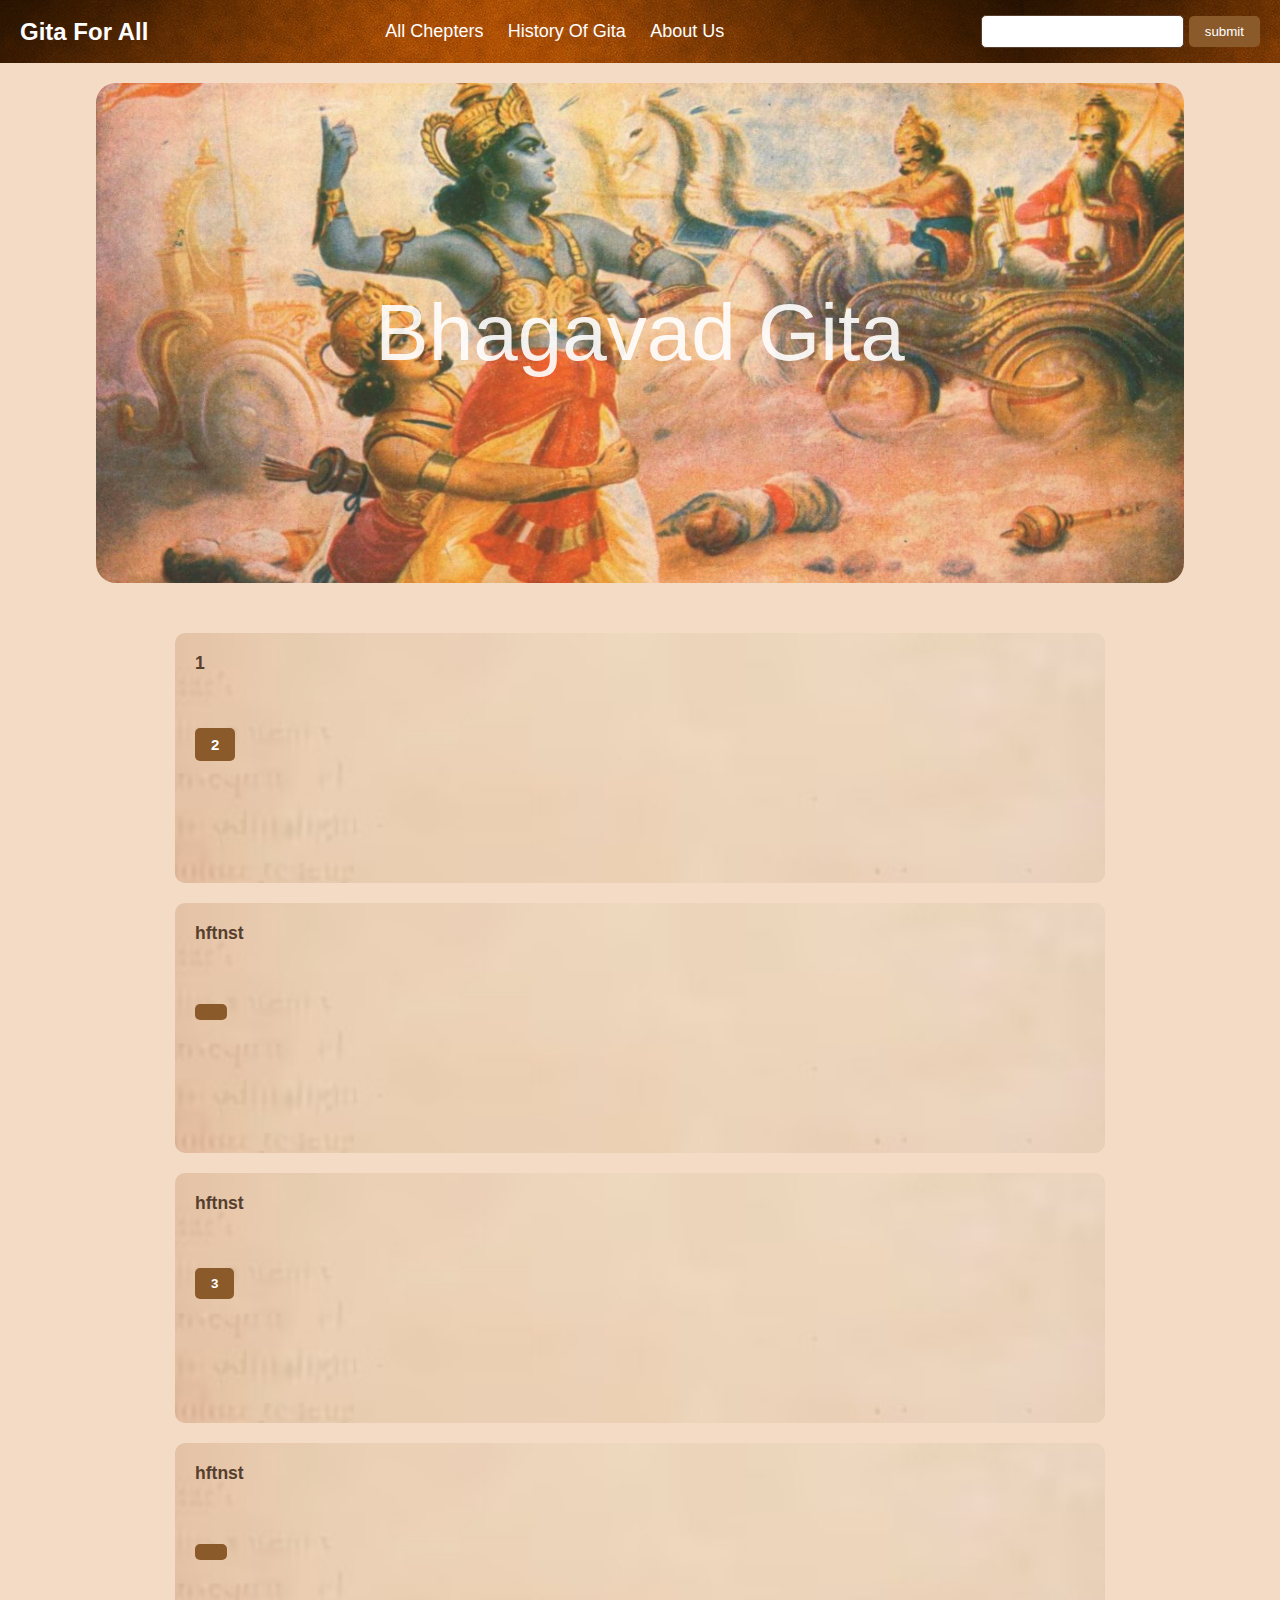
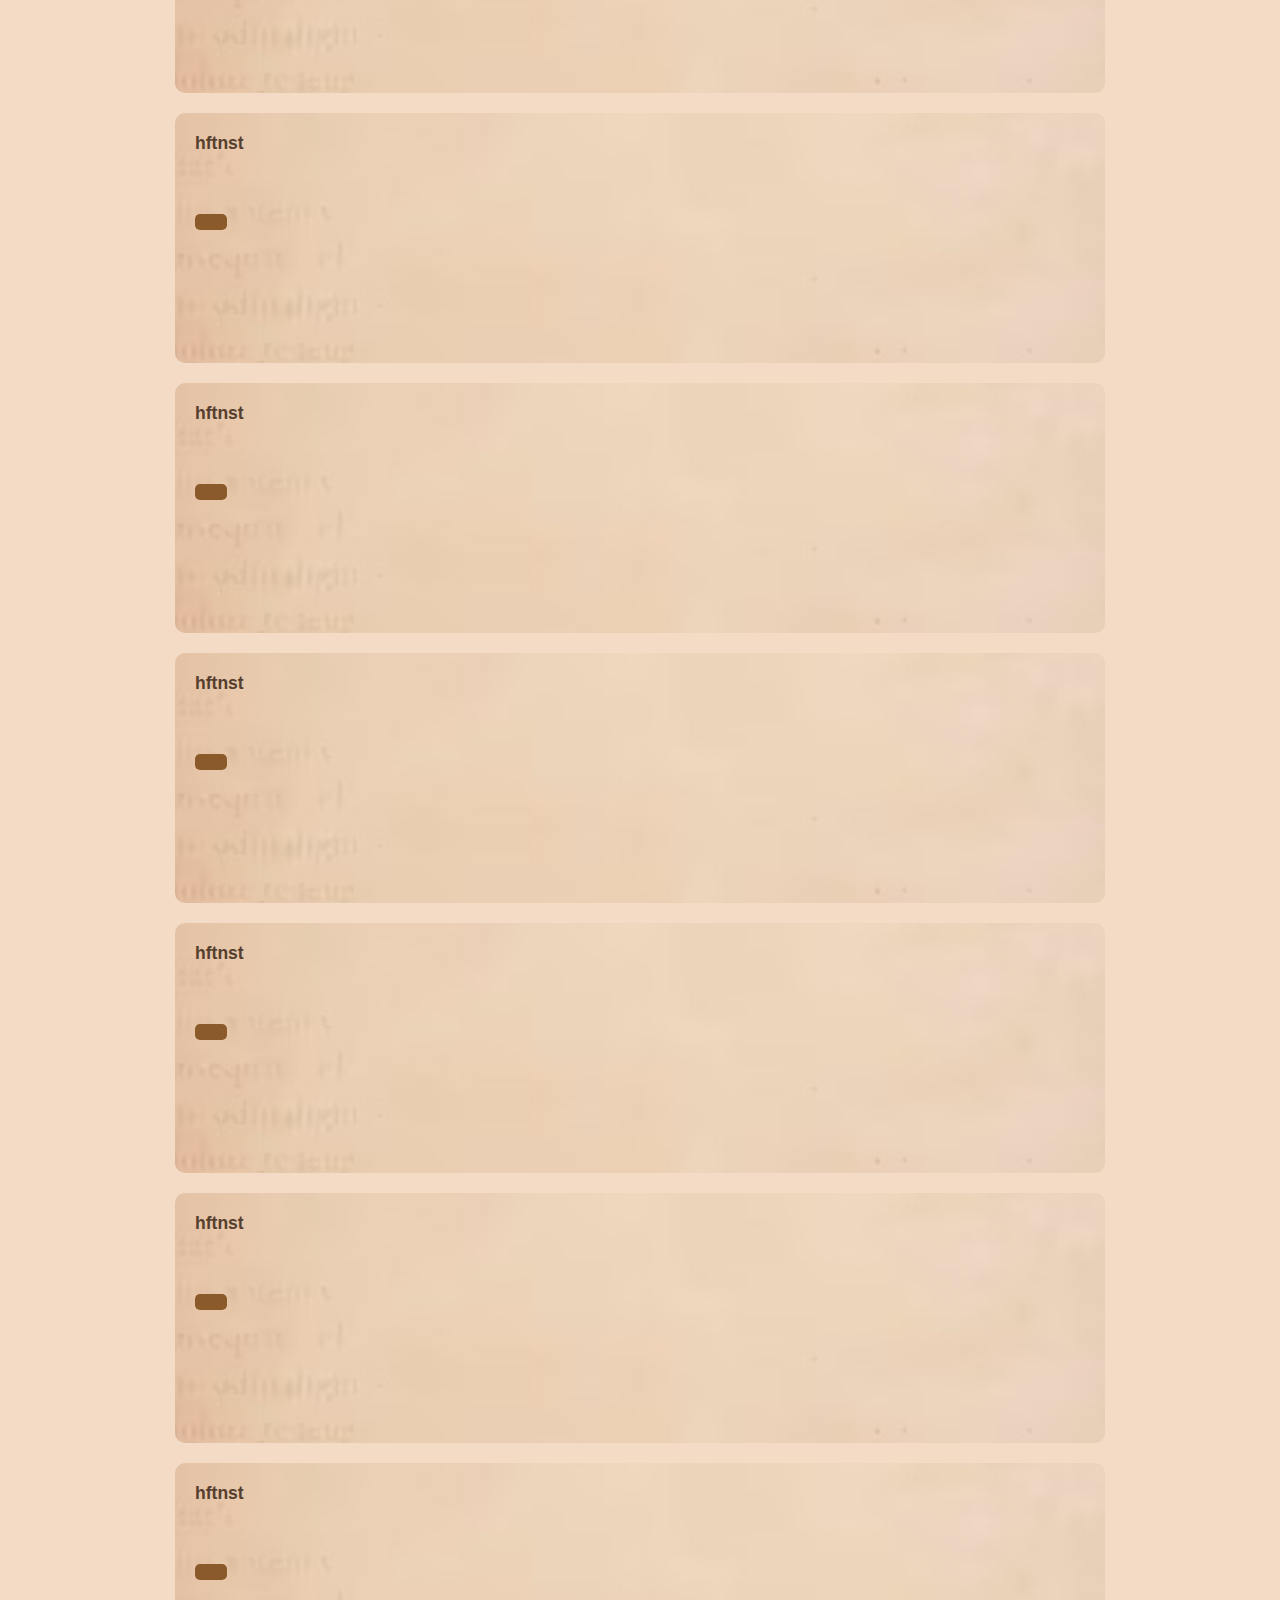
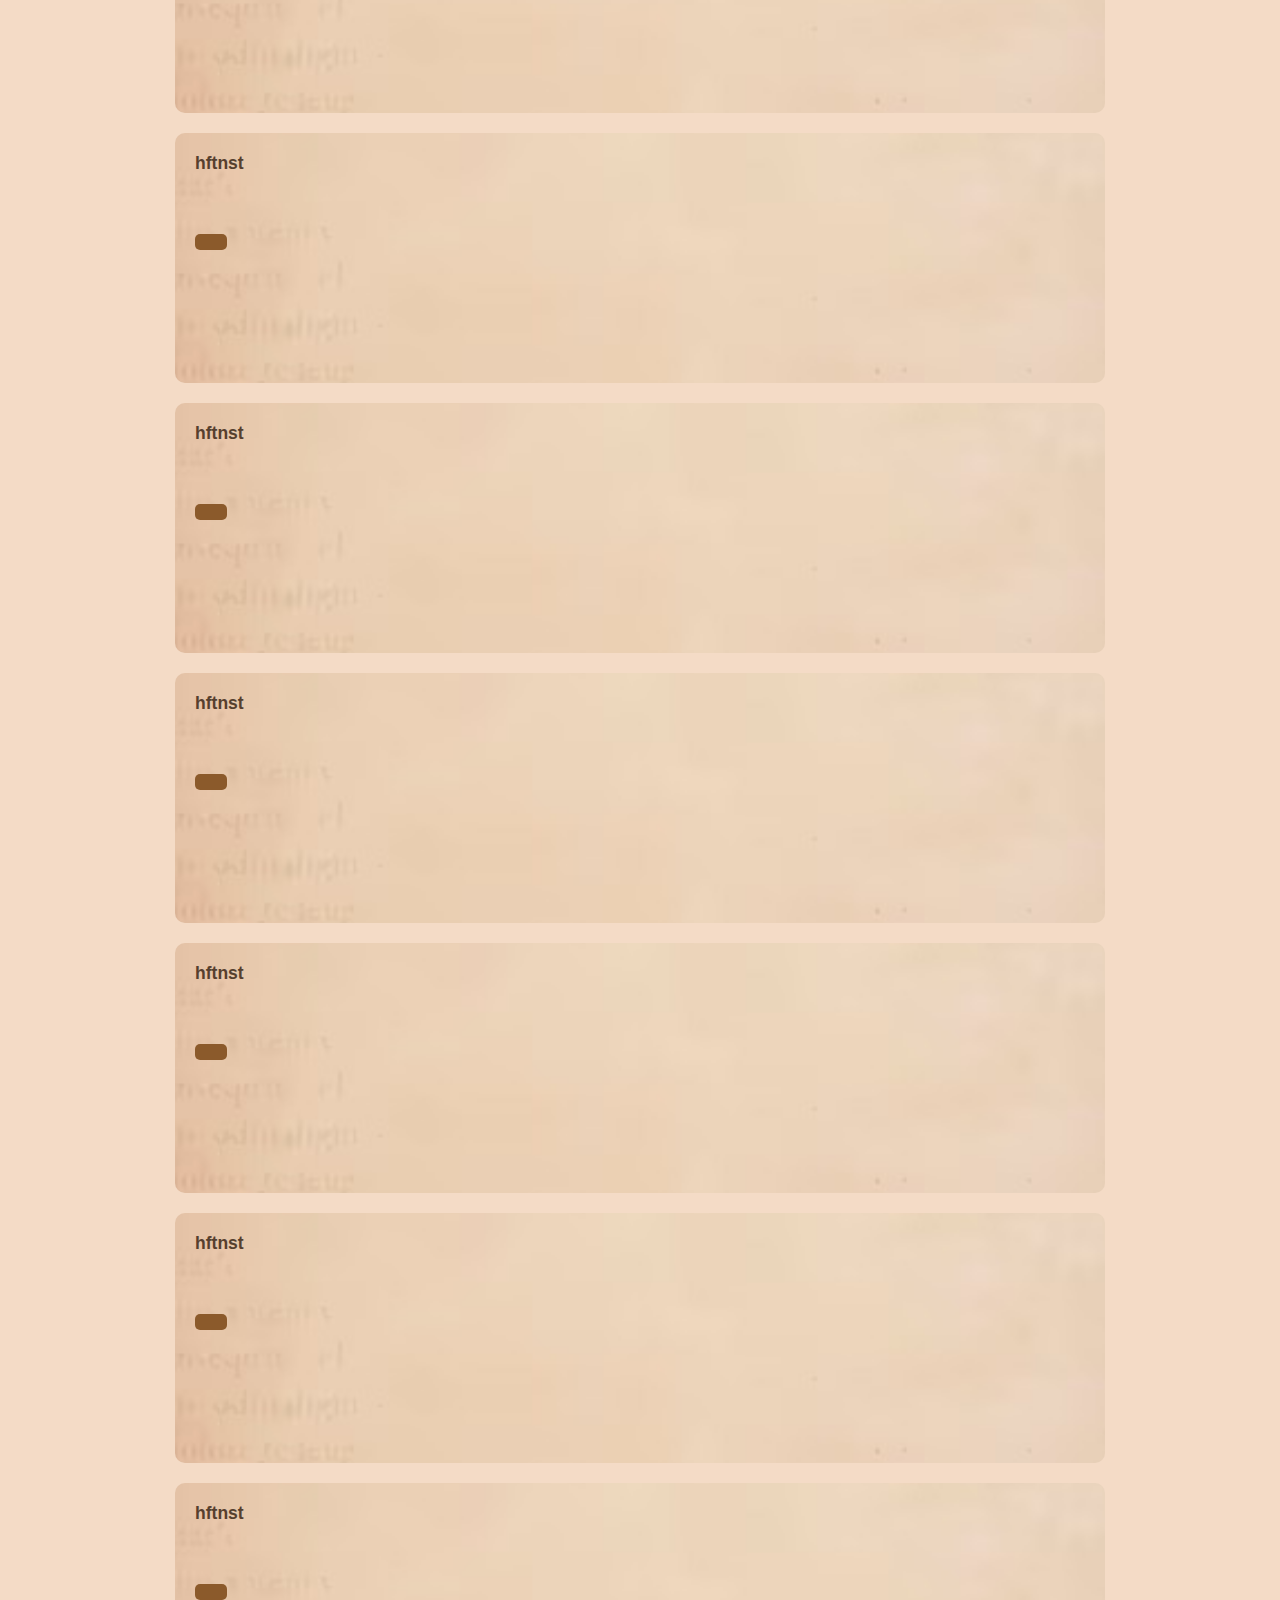
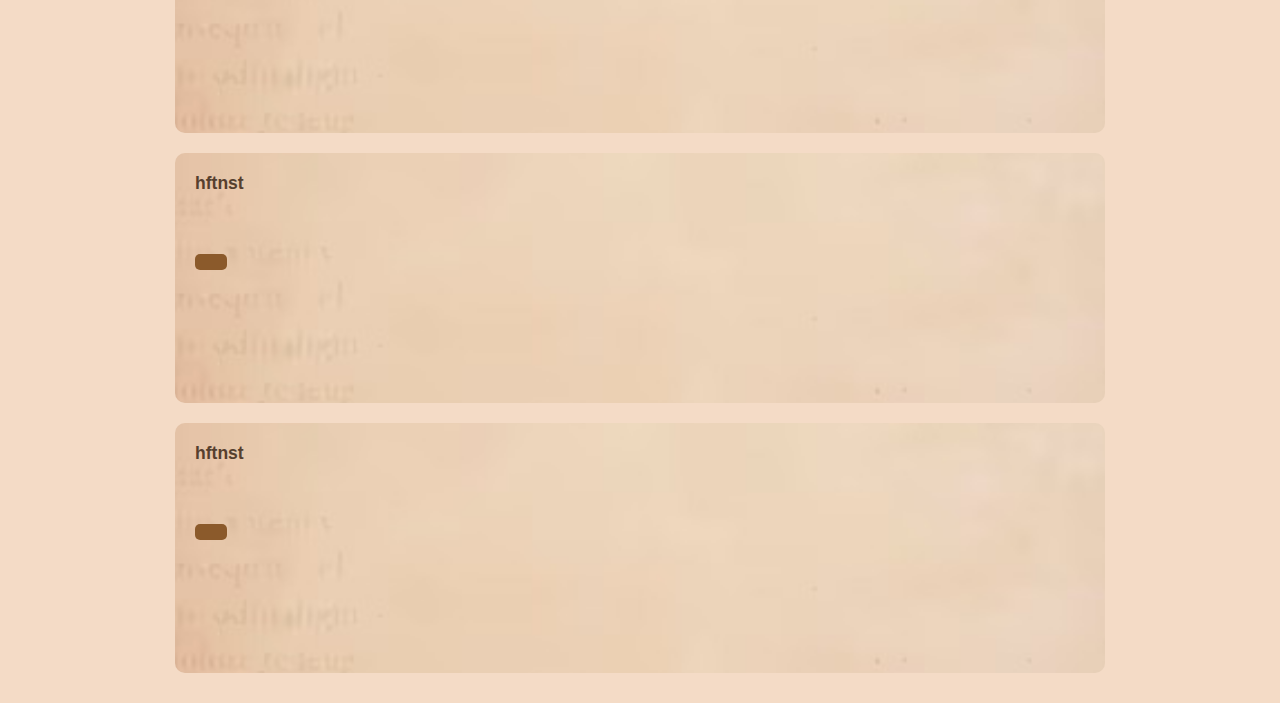
==== index.html @ d75a7429 "Add files via upload" ====
<!DOCTYPE html>
<html lang="en">
  <head>
    <meta charset="UTF-8" />
    <meta name="viewport" content="width=device-width, initial-scale=1.0" />
    <link rel="stylesheet" href="style.css" />

    <title>Gita for all</title>
  </head>
  <body>
    <div class="sticky">
      <div class="navbar">
        <a href="index.html" class="logo"> Gita For All </a>
        <div>
          <a href="#" class="abc">All Chepters</a>
          <a href="#" class="abc">History Of Gita</a>
          <a href="#" class="abc">About Us</a>
        </div>
        <div>
          <input type="text" />
          <button>submit</button>
        </div>
      </div>
    </div>
    <div class="displaypic">
      <img src="book1.jpg" alt="x" width="85%" height="500px" class="img-top" />
      <div class="cover">
        <div class="text">Bhagavad Gita</div>
      </div>

      <!-- <div class="bookimg"></div> -->
    </div>
    <!-- <button onclick="chep('3')">Chapter 3</button> -->
    <div class="main">
      <div class="chepters">
        <div class="heading">
          <h3 class="sloka" id="1s1">1</h3>
        </div>
        <div class="chname">
          <h2 class="sloka" id="1s2"></h2>
          <br />
          <h3 class="sloka1" id="1s3"></h3>
          <br />
        </div>
        <div class="menu">
          <button id="1s45" value="2">
            <a href="main.html" class="abc1"
              ><h4 class="sloka" id="1s4">2</h4></a
            >
          </button>
        </div>
      </div>
      <div class="chepters">
        <div class="heading">
          <h3 class="sloka" id="2s1">hftnst</h3>
        </div>
        <div class="chname">
          <h2 class="sloka" id="2s2"></h2>
          <br />
          <h3 class="sloka1" id="2s3"></h3>
          <br />
        </div>
        <div class="menu">
          <button>
            <a href="main.html" class="abc1"
              ><h4 class="sloka" id="2s4"></h4
            ></a>
          </button>
        </div>
      </div>
      <div class="chepters">
        <div class="heading">
          <h3 class="sloka" id="3s1">hftnst</h3>
        </div>
        <div class="chname">
          <h2 class="sloka" id="3s2"></h2>
          <br />
          <h3 class="sloka1" id="3s3"></h3>
          <br />
        </div>
        <div class="menu">
          <button>
            <h4 class="sloka" id="3s4">3</h4>
          </button>
        </div>
      </div>
      <div class="chepters">
        <div class="heading">
          <h3 class="sloka" id="4s1">hftnst</h3>
        </div>
        <div class="chname">
          <h2 class="sloka" id="4s2"></h2>
          <br />
          <h3 class="sloka1" id="4s3"></h3>
          <br />
        </div>
        <div class="menu">
          <button>
            <a href="main.html" class="abc1"
              ><h4 class="sloka" id="4s4"></h4
            ></a>
          </button>
        </div>
      </div>
      <div class="chepters">
        <div class="heading">
          <h3 class="sloka" id="5s1">hftnst</h3>
        </div>
        <div class="chname">
          <h2 class="sloka" id="5s2"></h2>
          <br />
          <h3 class="sloka1" id="5s3"></h3>
          <br />
        </div>
        <div class="menu">
          <button>
            <a href="main.html" class="abc1"
              ><h4 class="sloka" id="5s4"></h4
            ></a>
          </button>
        </div>
      </div>
      <div class="chepters">
        <div class="heading">
          <h3 class="sloka" id="6s1">hftnst</h3>
        </div>
        <div class="chname">
          <h2 class="sloka" id="6s2"></h2>
          <br />
          <h3 class="sloka1" id="6s3"></h3>
          <br />
        </div>
        <div class="menu">
          <button>
            <a href="main.html" class="abc1"
              ><h4 class="sloka" id="6s4"></h4
            ></a>
          </button>
        </div>
      </div>
      <div class="chepters">
        <div class="heading">
          <h3 class="sloka" id="7s1">hftnst</h3>
        </div>
        <div class="chname">
          <h2 class="sloka" id="7s2"></h2>
          <br />
          <h3 class="sloka1" id="7s3"></h3>
          <br />
        </div>
        <div class="menu">
          <button>
            <a href="main.html" class="abc1"
              ><h4 class="sloka" id="7s4"></h4
            ></a>
          </button>
        </div>
      </div>
      <div class="chepters">
        <div class="heading">
          <h3 class="sloka" id="8s1">hftnst</h3>
        </div>
        <div class="chname">
          <h2 class="sloka" id="8s2"></h2>
          <br />
          <h3 class="sloka1" id="8s3"></h3>
          <br />
        </div>
        <div class="menu">
          <button>
            <a href="main.html" class="abc1"
              ><h4 class="sloka" id="8s4"></h4
            ></a>
          </button>
        </div>
      </div>
      <div class="chepters">
        <div class="heading">
          <h3 class="sloka" id="9s1">hftnst</h3>
        </div>
        <div class="chname">
          <h2 class="sloka" id="9s2"></h2>
          <br />
          <h3 class="sloka1" id="9s3"></h3>
          <br />
        </div>
        <div class="menu">
          <button>
            <a href="main.html" class="abc1"
              ><h4 class="sloka" id="9s4"></h4
            ></a>
          </button>
        </div>
      </div>
      <div class="chepters">
        <div class="heading">
          <h3 class="sloka" id="10s1">hftnst</h3>
        </div>
        <div class="chname">
          <h2 class="sloka" id="10s2"></h2>
          <br />
          <h3 class="sloka1" id="10s3"></h3>
          <br />
        </div>
        <div class="menu">
          <button>
            <a href="main.html" class="abc1"
              ><h4 class="sloka" id="10s4"></h4
            ></a>
          </button>
        </div>
      </div>
      <div class="chepters">
        <div class="heading">
          <h3 class="sloka" id="11s1">hftnst</h3>
        </div>
        <div class="chname">
          <h2 class="sloka" id="11s2"></h2>
          <br />
          <h3 class="sloka1" id="11s3"></h3>
          <br />
        </div>
        <div class="menu">
          <button>
            <a href="main.html" class="abc1"
              ><h4 class="sloka" id="11s4"></h4
            ></a>
          </button>
        </div>
      </div>
      <div class="chepters">
        <div class="heading">
          <h3 class="sloka" id="12s1">hftnst</h3>
        </div>
        <div class="chname">
          <h2 class="sloka" id="12s2"></h2>
          <br />
          <h3 class="sloka1" id="12s3"></h3>
          <br />
        </div>
        <div class="menu">
          <button>
            <a href="main.html" class="abc1"
              ><h4 class="sloka" id="12s4"></h4
            ></a>
          </button>
        </div>
      </div>
      <div class="chepters">
        <div class="heading">
          <h3 class="sloka" id="13s1">hftnst</h3>
        </div>
        <div class="chname">
          <h2 class="sloka" id="13s2"></h2>
          <br />
          <h3 class="sloka1" id="13s3"></h3>
          <br />
        </div>
        <div class="menu">
          <button>
            <a href="main.html" class="abc1"
              ><h4 class="sloka" id="13s4"></h4
            ></a>
          </button>
        </div>
      </div>
      <div class="chepters">
        <div class="heading">
          <h3 class="sloka" id="14s1">hftnst</h3>
        </div>
        <div class="chname">
          <h2 class="sloka" id="14s2"></h2>
          <br />
          <h3 class="sloka1" id="14s3"></h3>
          <br />
        </div>
        <div class="menu">
          <button>
            <a href="main.html" class="abc1"
              ><h4 class="sloka" id="14s4"></h4
            ></a>
          </button>
        </div>
      </div>
      <div class="chepters">
        <div class="heading">
          <h3 class="sloka" id="15s1">hftnst</h3>
        </div>
        <div class="chname">
          <h2 class="sloka" id="15s2"></h2>
          <br />
          <h3 class="sloka1" id="15s3"></h3>
          <br />
        </div>
        <div class="menu">
          <button>
            <a href="main.html" class="abc1"
              ><h4 class="sloka" id="15s4"></h4
            ></a>
          </button>
        </div>
      </div>
      <div class="chepters">
        <div class="heading">
          <h3 class="sloka" id="16s1">hftnst</h3>
        </div>
        <div class="chname">
          <h2 class="sloka" id="16s2"></h2>
          <br />
          <h3 class="sloka1" id="16s3"></h3>
          <br />
        </div>
        <div class="menu">
          <button>
            <a href="main.html" class="abc1"
              ><h4 class="sloka" id="16s4"></h4
            ></a>
          </button>
        </div>
      </div>
      <div class="chepters">
        <div class="heading">
          <h3 class="sloka" id="17s1">hftnst</h3>
        </div>
        <div class="chname">
          <h2 class="sloka" id="17s2"></h2>
          <br />
          <h3 class="sloka1" id="17s3"></h3>
          <br />
        </div>
        <div class="menu">
          <button>
            <a href="main.html" class="abc1"
              ><h4 class="sloka" id="17s4"></h4
            ></a>
          </button>
        </div>
      </div>
      <div class="chepters">
        <div class="heading">
          <h3 class="sloka" id="18s1">hftnst</h3>
        </div>
        <div class="chname">
          <h2 class="sloka" id="18s2"></h2>
          <br />
          <h3 class="sloka1" id="18s3"></h3>
          <br />
        </div>
        <div class="menu">
          <button>
            <a href="main.html" class="abc1"
              ><h4 class="sloka" id="18s4"></h4
            ></a>
          </button>
        </div>
      </div>
    </div>

    <script src="script.js"></script>
  </body>
</html>
---- style.css ----
* {
  margin: 0;
  padding: 0;
  box-sizing: border-box;
}

body {
  font-family: Arial, sans-serif;
  /* background-color: #f6eee7; */
  background-color: #f4dbc6;
  color: #563f2e;
}

.sticky {
  position: sticky;
  top: 0;
  z-index: 1;
}
.navbar {
  background: url("nav.jpg");
  color: #fff;
  padding: 15px 20px;

  display: flex;
  justify-content: space-between;
  align-items: center;
}

.logo {
  text-decoration: none;
  color: #fff;
  font-weight: bold;
  font-size: 24px;
}

.nav-links {
  display: flex;
}

.abc {
  margin-right: 20px;
  color: #fff;
  text-decoration: none;
  font-size: 18px;
}
.abc1 {
  color: #fff;
  text-decoration: none;
  font-size: 15px;
}

.displaypic {
  position: relative;
  display: flex;
  flex-wrap: wrap;
  justify-content: center;
  align-items: center;
  width: 100%;
  padding: 20px 0 20px 0;
  height: auto;
}

.img-top {
  border-radius: 20px;
  opacity: 0.8;
}
.text {
  color: white;
  font-size: 80px;
  padding: 16px 32px;
}
.cover {
  position: absolute;
  opacity: 0.9;
}
.img-top:hover {
  opacity: 0.3;
  transition: 0.4s ease;
}

.main {
  display: flex;
  flex-wrap: wrap;
  justify-content: center;
  align-items: center;
  padding: 20px;
}

.chepters {
  /* background-color: #f4dbc6; Light brown */
  /* background-color: #f6eee7; */
  /* border: 2px solid #8b5a2b;  */
  background: url("book2.jpg");
  background-repeat: no-repeat;
  background-position: center;
  background-size: cover;
  border-radius: 10px;
  margin: 10px;
  padding: 20px;
  width: 75%;
  height: 250px;
  display: flex;
  flex-direction: column;
  gap: 10px;
  justify-content: right;
  font-size: 15px;
  font-weight: bold;
}

.sloka1 {
  display: -webkit-box;
  -webkit-box-orient: vertical;
  overflow: hidden;
  -webkit-line-clamp: 4;
  max-height: calc(1.2em * 4);
  text-overflow: ellipsis;
  white-space: normal;
}

input[type="text"] {
  padding: 8px 12px;
  border-radius: 5px;
  border: 1px solid #563f2e;
}

input[type="text"]::placeholder {
  color: #563f2e;
}

input[type="text"]:focus {
  outline: none;
  border-color: #8b5a2b;
}

input[type="text"]:focus::placeholder {
  color: transparent;
}

button {
  padding: 8px 16px;
  background-color: #8b5a2b;
  color: #fff;
  border: none;
  border-radius: 5px;
  cursor: pointer;
}

button:hover {
  background-color: #563f2e;
}

@media only screen and (max-width: 768px) {
  .navbar {
    padding: 10px 15px;
  }

  .logo {
    font-size: 20px;
  }

  .nav-links {
    display: none;
  }

  .abc {
    display: none;
  }

  /* .abc1 {
    display: none;
  } */

  .main {
    padding: 10px;
  }

  .chepters {
    width: 100%;
    padding: 10px;
    height: auto;
  }

  .sloka1 {
    -webkit-line-clamp: 2;
    max-height: calc(1.2em * 2);
  }

  button {
    padding: 6px 12px;
    font-size: 14px;
  }

  .btn-container {
    display: flex;
    justify-content: center;
    align-items: center;
  }
  .img-top {
    width: 90%;
    height: auto;
    object-fit: cover;
  }
}

@media only screen and (max-width: 480px) {
  .logo {
    font-size: 18px;
  }

  .text {
    font-size: 40px;
    padding: 8px 16px;
  }

  .chepters {
    padding: 10px;
    font-size: 12px;
  }

  input[type="text"] {
    padding: 6px 10px;
  }

  button {
    padding: 6px 12px;
    font-size: 14px;
  }
  button {
    padding: 4px 8px;
    font-size: 12px;
  }
}
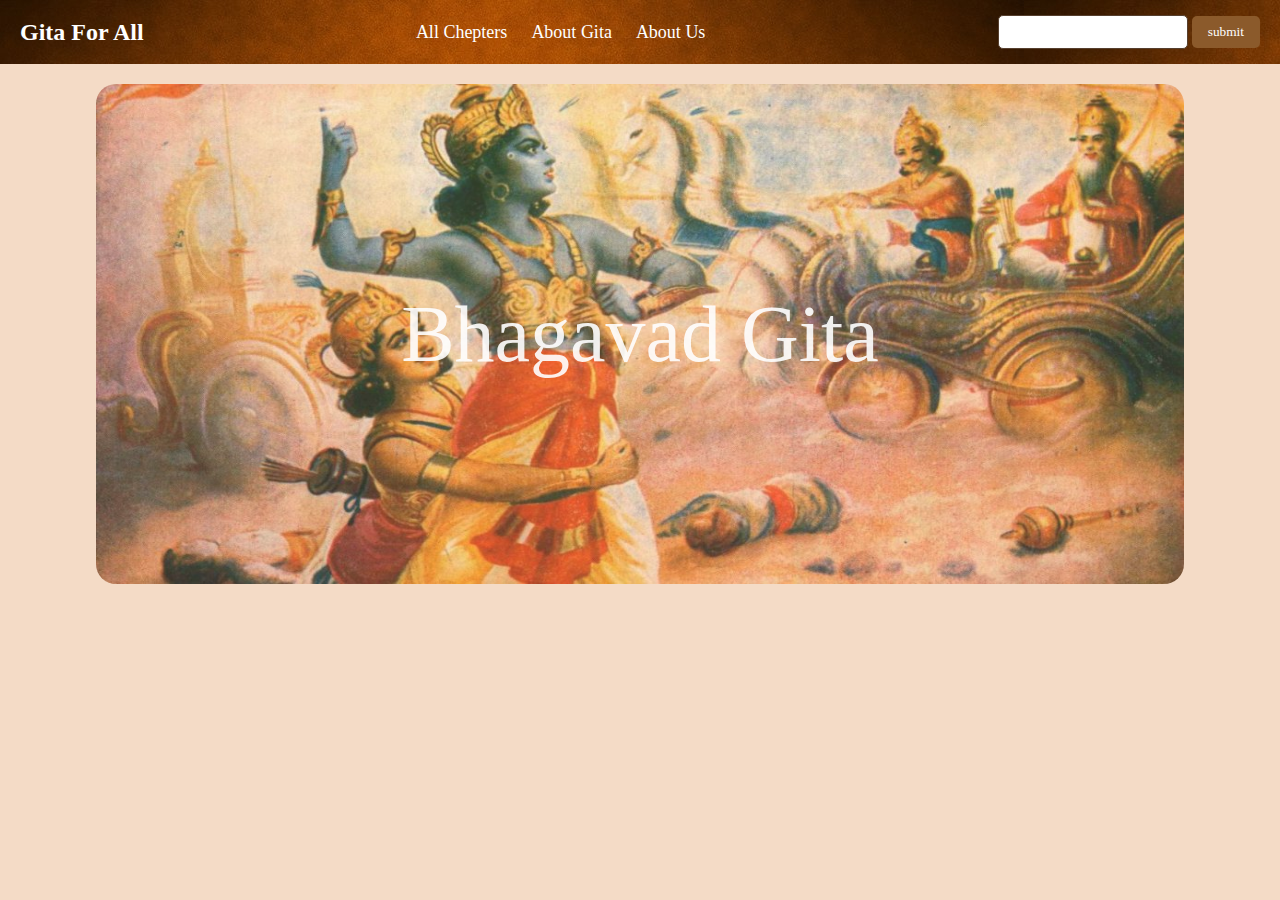
==== commit 7754fa31: "Add files via upload" ====
--- a/index.html
+++ b/index.html
@@ -13,12 +13,12 @@
         <a href="index.html" class="logo"> Gita For All </a>
         <div>
           <a href="#" class="abc">All Chepters</a>
-          <a href="#" class="abc">History Of Gita</a>
+          <a href="about.html" class="abc">About Gita</a>
           <a href="#" class="abc">About Us</a>
         </div>
         <div>
           <input type="text" />
-          <button>submit</button>
+          <button class="btn">submit</button>
         </div>
       </div>
     </div>
@@ -31,331 +31,8 @@
       <!-- <div class="bookimg"></div> -->
     </div>
     <!-- <button onclick="chep('3')">Chapter 3</button> -->
-    <div class="main">
-      <div class="chepters">
-        <div class="heading">
-          <h3 class="sloka" id="1s1">1</h3>
-        </div>
-        <div class="chname">
-          <h2 class="sloka" id="1s2"></h2>
-          <br />
-          <h3 class="sloka1" id="1s3"></h3>
-          <br />
-        </div>
-        <div class="menu">
-          <button id="1s45" value="2">
-            <a href="main.html" class="abc1"
-              ><h4 class="sloka" id="1s4">2</h4></a
-            >
-          </button>
-        </div>
-      </div>
-      <div class="chepters">
-        <div class="heading">
-          <h3 class="sloka" id="2s1">hftnst</h3>
-        </div>
-        <div class="chname">
-          <h2 class="sloka" id="2s2"></h2>
-          <br />
-          <h3 class="sloka1" id="2s3"></h3>
-          <br />
-        </div>
-        <div class="menu">
-          <button>
-            <a href="main.html" class="abc1"
-              ><h4 class="sloka" id="2s4"></h4
-            ></a>
-          </button>
-        </div>
-      </div>
-      <div class="chepters">
-        <div class="heading">
-          <h3 class="sloka" id="3s1">hftnst</h3>
-        </div>
-        <div class="chname">
-          <h2 class="sloka" id="3s2"></h2>
-          <br />
-          <h3 class="sloka1" id="3s3"></h3>
-          <br />
-        </div>
-        <div class="menu">
-          <button>
-            <h4 class="sloka" id="3s4">3</h4>
-          </button>
-        </div>
-      </div>
-      <div class="chepters">
-        <div class="heading">
-          <h3 class="sloka" id="4s1">hftnst</h3>
-        </div>
-        <div class="chname">
-          <h2 class="sloka" id="4s2"></h2>
-          <br />
-          <h3 class="sloka1" id="4s3"></h3>
-          <br />
-        </div>
-        <div class="menu">
-          <button>
-            <a href="main.html" class="abc1"
-              ><h4 class="sloka" id="4s4"></h4
-            ></a>
-          </button>
-        </div>
-      </div>
-      <div class="chepters">
-        <div class="heading">
-          <h3 class="sloka" id="5s1">hftnst</h3>
-        </div>
-        <div class="chname">
-          <h2 class="sloka" id="5s2"></h2>
-          <br />
-          <h3 class="sloka1" id="5s3"></h3>
-          <br />
-        </div>
-        <div class="menu">
-          <button>
-            <a href="main.html" class="abc1"
-              ><h4 class="sloka" id="5s4"></h4
-            ></a>
-          </button>
-        </div>
-      </div>
-      <div class="chepters">
-        <div class="heading">
-          <h3 class="sloka" id="6s1">hftnst</h3>
-        </div>
-        <div class="chname">
-          <h2 class="sloka" id="6s2"></h2>
-          <br />
-          <h3 class="sloka1" id="6s3"></h3>
-          <br />
-        </div>
-        <div class="menu">
-          <button>
-            <a href="main.html" class="abc1"
-              ><h4 class="sloka" id="6s4"></h4
-            ></a>
-          </button>
-        </div>
-      </div>
-      <div class="chepters">
-        <div class="heading">
-          <h3 class="sloka" id="7s1">hftnst</h3>
-        </div>
-        <div class="chname">
-          <h2 class="sloka" id="7s2"></h2>
-          <br />
-          <h3 class="sloka1" id="7s3"></h3>
-          <br />
-        </div>
-        <div class="menu">
-          <button>
-            <a href="main.html" class="abc1"
-              ><h4 class="sloka" id="7s4"></h4
-            ></a>
-          </button>
-        </div>
-      </div>
-      <div class="chepters">
-        <div class="heading">
-          <h3 class="sloka" id="8s1">hftnst</h3>
-        </div>
-        <div class="chname">
-          <h2 class="sloka" id="8s2"></h2>
-          <br />
-          <h3 class="sloka1" id="8s3"></h3>
-          <br />
-        </div>
-        <div class="menu">
-          <button>
-            <a href="main.html" class="abc1"
-              ><h4 class="sloka" id="8s4"></h4
-            ></a>
-          </button>
-        </div>
-      </div>
-      <div class="chepters">
-        <div class="heading">
-          <h3 class="sloka" id="9s1">hftnst</h3>
-        </div>
-        <div class="chname">
-          <h2 class="sloka" id="9s2"></h2>
-          <br />
-          <h3 class="sloka1" id="9s3"></h3>
-          <br />
-        </div>
-        <div class="menu">
-          <button>
-            <a href="main.html" class="abc1"
-              ><h4 class="sloka" id="9s4"></h4
-            ></a>
-          </button>
-        </div>
-      </div>
-      <div class="chepters">
-        <div class="heading">
-          <h3 class="sloka" id="10s1">hftnst</h3>
-        </div>
-        <div class="chname">
-          <h2 class="sloka" id="10s2"></h2>
-          <br />
-          <h3 class="sloka1" id="10s3"></h3>
-          <br />
-        </div>
-        <div class="menu">
-          <button>
-            <a href="main.html" class="abc1"
-              ><h4 class="sloka" id="10s4"></h4
-            ></a>
-          </button>
-        </div>
-      </div>
-      <div class="chepters">
-        <div class="heading">
-          <h3 class="sloka" id="11s1">hftnst</h3>
-        </div>
-        <div class="chname">
-          <h2 class="sloka" id="11s2"></h2>
-          <br />
-          <h3 class="sloka1" id="11s3"></h3>
-          <br />
-        </div>
-        <div class="menu">
-          <button>
-            <a href="main.html" class="abc1"
-              ><h4 class="sloka" id="11s4"></h4
-            ></a>
-          </button>
-        </div>
-      </div>
-      <div class="chepters">
-        <div class="heading">
-          <h3 class="sloka" id="12s1">hftnst</h3>
-        </div>
-        <div class="chname">
-          <h2 class="sloka" id="12s2"></h2>
-          <br />
-          <h3 class="sloka1" id="12s3"></h3>
-          <br />
-        </div>
-        <div class="menu">
-          <button>
-            <a href="main.html" class="abc1"
-              ><h4 class="sloka" id="12s4"></h4
-            ></a>
-          </button>
-        </div>
-      </div>
-      <div class="chepters">
-        <div class="heading">
-          <h3 class="sloka" id="13s1">hftnst</h3>
-        </div>
-        <div class="chname">
-          <h2 class="sloka" id="13s2"></h2>
-          <br />
-          <h3 class="sloka1" id="13s3"></h3>
-          <br />
-        </div>
-        <div class="menu">
-          <button>
-            <a href="main.html" class="abc1"
-              ><h4 class="sloka" id="13s4"></h4
-            ></a>
-          </button>
-        </div>
-      </div>
-      <div class="chepters">
-        <div class="heading">
-          <h3 class="sloka" id="14s1">hftnst</h3>
-        </div>
-        <div class="chname">
-          <h2 class="sloka" id="14s2"></h2>
-          <br />
-          <h3 class="sloka1" id="14s3"></h3>
-          <br />
-        </div>
-        <div class="menu">
-          <button>
-            <a href="main.html" class="abc1"
-              ><h4 class="sloka" id="14s4"></h4
-            ></a>
-          </button>
-        </div>
-      </div>
-      <div class="chepters">
-        <div class="heading">
-          <h3 class="sloka" id="15s1">hftnst</h3>
-        </div>
-        <div class="chname">
-          <h2 class="sloka" id="15s2"></h2>
-          <br />
-          <h3 class="sloka1" id="15s3"></h3>
-          <br />
-        </div>
-        <div class="menu">
-          <button>
-            <a href="main.html" class="abc1"
-              ><h4 class="sloka" id="15s4"></h4
-            ></a>
-          </button>
-        </div>
-      </div>
-      <div class="chepters">
-        <div class="heading">
-          <h3 class="sloka" id="16s1">hftnst</h3>
-        </div>
-        <div class="chname">
-          <h2 class="sloka" id="16s2"></h2>
-          <br />
-          <h3 class="sloka1" id="16s3"></h3>
-          <br />
-        </div>
-        <div class="menu">
-          <button>
-            <a href="main.html" class="abc1"
-              ><h4 class="sloka" id="16s4"></h4
-            ></a>
-          </button>
-        </div>
-      </div>
-      <div class="chepters">
-        <div class="heading">
-          <h3 class="sloka" id="17s1">hftnst</h3>
-        </div>
-        <div class="chname">
-          <h2 class="sloka" id="17s2"></h2>
-          <br />
-          <h3 class="sloka1" id="17s3"></h3>
-          <br />
-        </div>
-        <div class="menu">
-          <button>
-            <a href="main.html" class="abc1"
-              ><h4 class="sloka" id="17s4"></h4
-            ></a>
-          </button>
-        </div>
-      </div>
-      <div class="chepters">
-        <div class="heading">
-          <h3 class="sloka" id="18s1">hftnst</h3>
-        </div>
-        <div class="chname">
-          <h2 class="sloka" id="18s2"></h2>
-          <br />
-          <h3 class="sloka1" id="18s3"></h3>
-          <br />
-        </div>
-        <div class="menu">
-          <button>
-            <a href="main.html" class="abc1"
-              ><h4 class="sloka" id="18s4"></h4
-            ></a>
-          </button>
-        </div>
-      </div>
-    </div>
-
-    <script src="script.js"></script>
+    <div class="main"></div>
+    <!-- <script src="script.js"></script> -->
+    <script src="script1.js"></script>
   </body>
 </html>
--- a/style.css
+++ b/style.css
@@ -2,10 +2,10 @@
   margin: 0;
   padding: 0;
   box-sizing: border-box;
+  font-family: Cambria, Cochin, Georgia, Times, "Times New Roman", serif;
 }
 
 body {
-  font-family: Arial, sans-serif;
   /* background-color: #f6eee7; */
   background-color: #f4dbc6;
   color: #563f2e;
@@ -97,7 +97,7 @@
   border-radius: 10px;
   margin: 10px;
   padding: 20px;
-  width: 75%;
+  width: 45%;
   height: 250px;
   display: flex;
   flex-direction: column;
@@ -136,16 +136,17 @@
   color: transparent;
 }
 
-button {
+.btn {
   padding: 8px 16px;
   background-color: #8b5a2b;
   color: #fff;
   border: none;
   border-radius: 5px;
+  align-items: center;
   cursor: pointer;
 }
 
-button:hover {
+.btn:hover {
   background-color: #563f2e;
 }
 
@@ -185,7 +186,7 @@
     max-height: calc(1.2em * 2);
   }
 
-  button {
+  .btn {
     padding: 6px 12px;
     font-size: 14px;
   }
@@ -221,12 +222,12 @@
     padding: 6px 10px;
   }
 
-  button {
+  .btn {
     padding: 6px 12px;
     font-size: 14px;
   }
-  button {
+  /* button {
     padding: 4px 8px;
     font-size: 12px;
-  }
-}
+  } */
+}
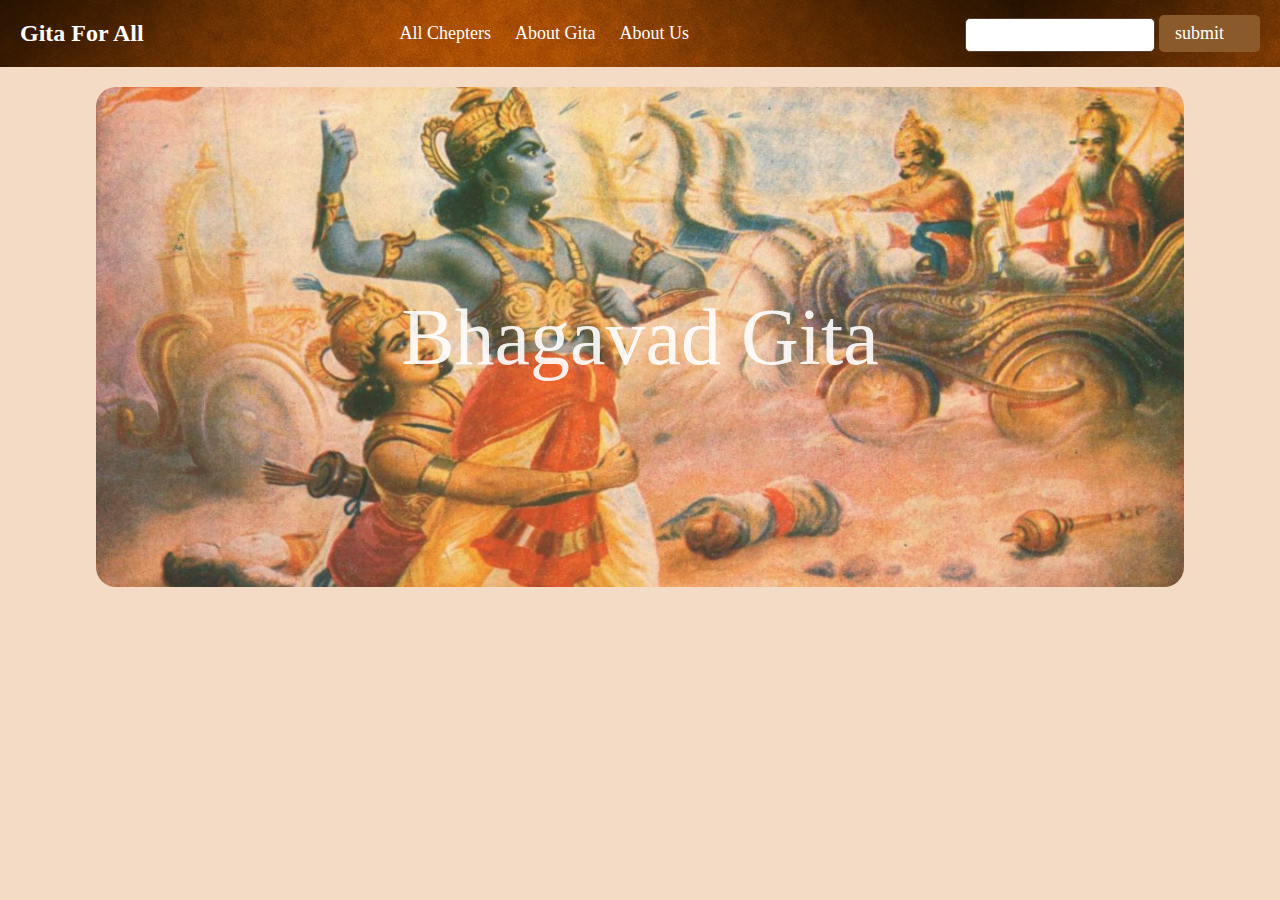
==== commit 28969add: "Update index.html" ====
--- a/index.html
+++ b/index.html
@@ -18,7 +18,7 @@
         </div>
         <div>
           <input type="text" />
-          <button class="btn">submit</button>
+          <button class="btn"> <a href="about.html" class="abc">submit</a></button>
         </div>
       </div>
     </div>
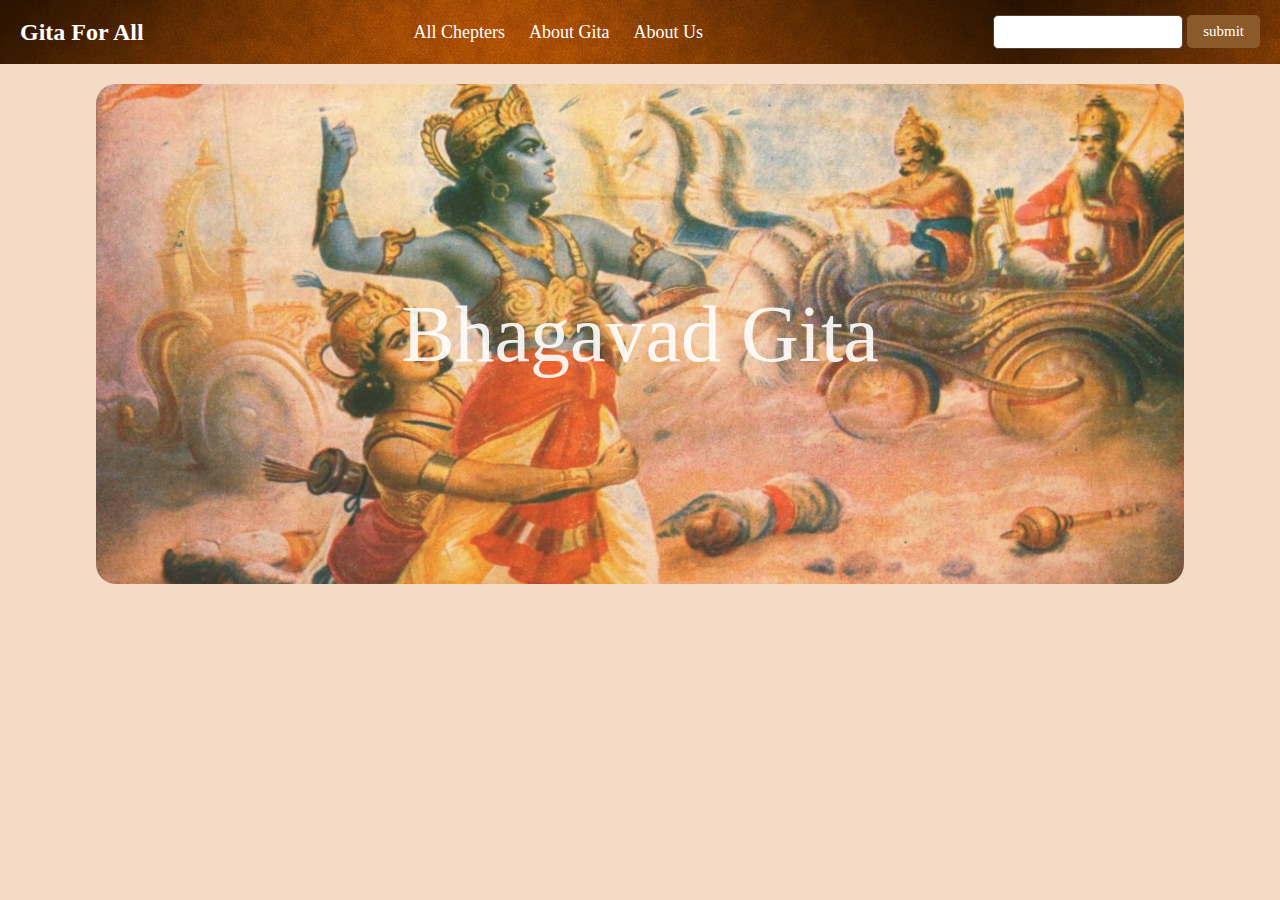
==== commit 319cc099: "Update index.html" ====
--- a/index.html
+++ b/index.html
@@ -18,7 +18,9 @@
         </div>
         <div>
           <input type="text" />
-          <button class="btn"> <a href="about.html" class="abc">submit</a></button>
+          <button class="btn">
+            <a href="about.html" class="abc1">submit</a>
+          </button>
         </div>
       </div>
     </div>
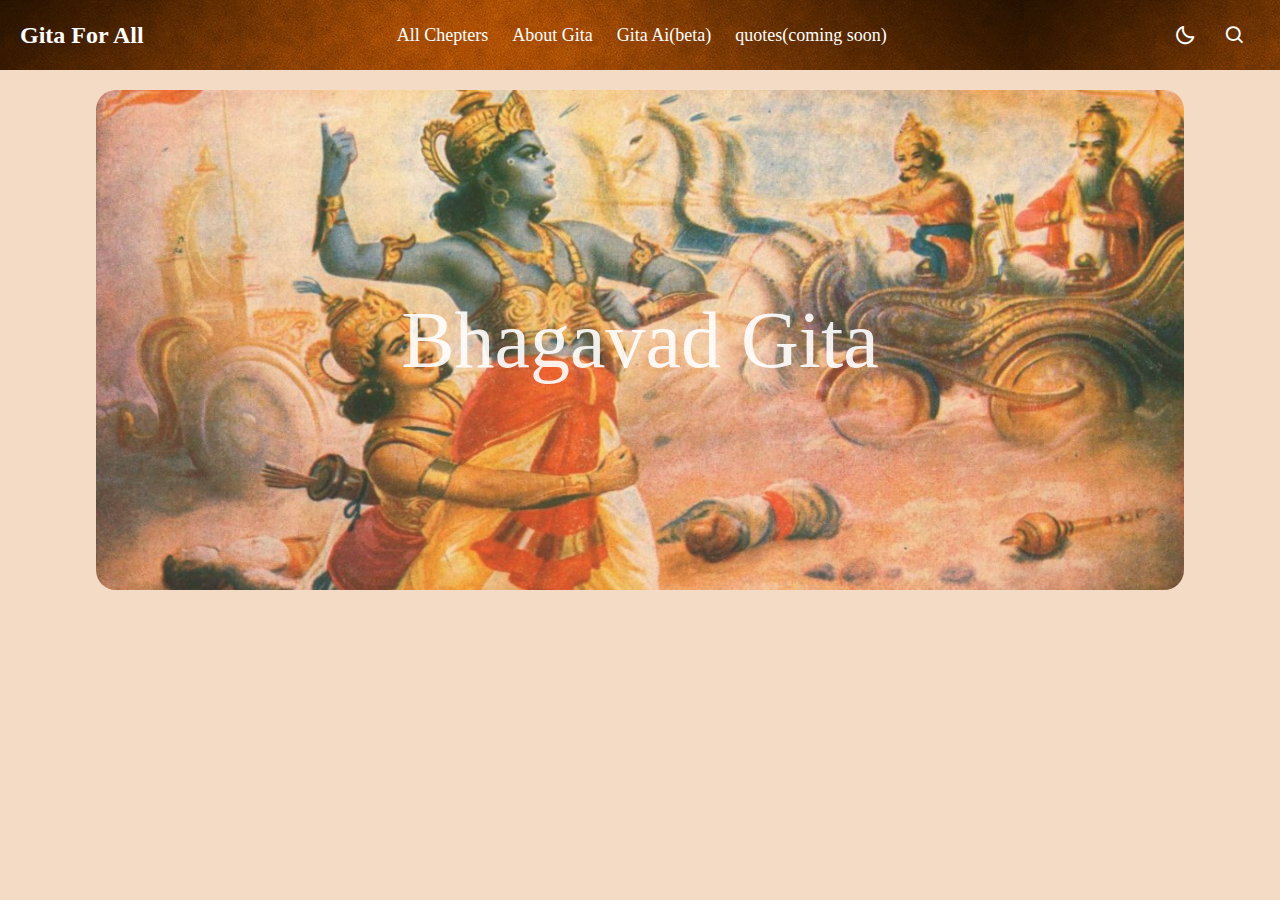
==== commit e00c731b: "Add files via upload" ====
--- a/index.html
+++ b/index.html
@@ -4,24 +4,60 @@
     <meta charset="UTF-8" />
     <meta name="viewport" content="width=device-width, initial-scale=1.0" />
     <link rel="stylesheet" href="style.css" />
+    <link
+      href="https://unpkg.com/boxicons@2.1.1/css/boxicons.min.css"
+      rel="stylesheet"
+    />
 
     <title>Gita for all</title>
   </head>
   <body>
     <div class="sticky">
       <div class="navbar">
+        <div id="mySidenav" class="sidenav">
+          <a href="javascript:void(0)" class="closebtn" onclick="closeNav()"
+            >&times;</a
+          >
+          <a href="index.html" class="logo1"> Gita For All </a>
+          <a href="main.html" class="abc">All Chepters</a>
+          <a href="about.html" class="abc">About Gita</a>
+          <a href="gitaai.html" class="abc">Gita Ai(beta)</a>
+          <a href="#" class="abc">quotes(coming soon)</a>
+        </div>
+        <span
+          style="font-size: 26px; cursor: pointer"
+          onclick="openNav()"
+          class="sbutton"
+          >&#9776;
+        </span>
         <a href="index.html" class="logo"> Gita For All </a>
         <div>
-          <a href="#" class="abc">All Chepters</a>
+          <a href="main.html" class="abc">All Chepters</a>
           <a href="about.html" class="abc">About Gita</a>
-          <a href="#" class="abc">About Us</a>
+          <a href="gitaai.html" class="abc">Gita Ai(beta)</a>
+          <a href="#" class="abc">quotes(coming soon)</a>
         </div>
-        <div>
-          <input type="text" />
-          <button class="btn">
-            <a href="about.html" class="abc1">submit</a>
-          </button>
+
+        <!-- d -->
+        <div class="darkLight-searchBox">
+          <div class="dark-light">
+            <i class="bx bx-moon moon"></i>
+            <i class="bx bx-sun sun"></i>
+          </div>
+
+          <div class="searchBox">
+            <div class="searchToggle">
+              <i class="bx bx-x cancel"></i>
+              <i class="bx bx-search search"></i>
+            </div>
+
+            <div class="search-field">
+              <input type="text" placeholder="Search..." />
+              <i class="bx bx-search"></i>
+            </div>
+          </div>
         </div>
+        <!-- d -->
       </div>
     </div>
     <div class="displaypic">
@@ -29,12 +65,9 @@
       <div class="cover">
         <div class="text">Bhagavad Gita</div>
       </div>
-
-      <!-- <div class="bookimg"></div> -->
     </div>
-    <!-- <button onclick="chep('3')">Chapter 3</button> -->
     <div class="main"></div>
-    <!-- <script src="script.js"></script> -->
+    <script src="script3.js"></script>
     <script src="script1.js"></script>
   </body>
 </html>
--- a/style.css
+++ b/style.css
@@ -13,7 +13,7 @@
 
 .sticky {
   position: sticky;
-  top: 0;
+  top: 0px;
   z-index: 1;
 }
 .navbar {
@@ -23,6 +23,7 @@
 
   display: flex;
   justify-content: space-between;
+  /* gap: 20px; */
   align-items: center;
 }
 
@@ -117,7 +118,7 @@
   white-space: normal;
 }
 
-input[type="text"] {
+/* input[type="text"] {
   padding: 8px 12px;
   border-radius: 5px;
   border: 1px solid #563f2e;
@@ -134,8 +135,174 @@
 
 input[type="text"]:focus::placeholder {
   color: transparent;
-}
-
+} */
+
+.sbutton {
+  display: none;
+  position: relative;
+}
+
+.sidenav {
+  height: 100%;
+  width: 0;
+  position: fixed;
+  z-index: 2;
+  top: 0;
+  left: 0;
+  background: url("book2.jpg");
+  background-repeat: no-repeat;
+  background-position: center;
+  background-size: cover;
+
+  overflow-x: hidden;
+  transition: 0.5s;
+  padding-top: 60px;
+}
+
+.sidenav a {
+  padding: 8px 8px 8px 32px;
+  text-decoration: none;
+  font-size: 25px;
+  color: #563f2e;
+  display: block;
+  transition: 0.3s;
+}
+.sidenav .logo1 {
+  text-decoration: none;
+  /* color: #fff; */
+  font-weight: bold;
+  font-size: 24px;
+  margin-bottom: 40px;
+}
+
+.sidenav a:hover {
+  color: #f1f1f1;
+}
+
+.sidenav .closebtn {
+  position: absolute;
+  top: 0;
+  right: 25px;
+  font-size: 36px;
+  margin-left: 50px;
+}
+
+.darkLight-searchBox {
+  display: flex;
+  flex-direction: row;
+  align-items: center;
+}
+
+.darkLight-searchBox .dark-light,
+.darkLight-searchBox .searchToggle {
+  height: 40px;
+  width: 40px;
+  display: flex;
+  flex-direction: row;
+  align-items: center;
+  justify-content: center;
+  margin: 0 5px;
+}
+.dark-light i,
+.searchToggle i {
+  position: absolute;
+  /* color: var(--text-color); */
+  font-size: 22px;
+  cursor: pointer;
+  transition: all 0.3s ease;
+}
+
+.dark-light i.sun {
+  opacity: 0;
+  pointer-events: none;
+}
+
+.dark-light.active i.sun {
+  opacity: 1;
+  pointer-events: auto;
+}
+
+.dark-light.active i.moon {
+  opacity: 0;
+  pointer-events: none;
+}
+
+.searchToggle i.cancel {
+  opacity: 0;
+  pointer-events: none;
+}
+
+.searchToggle.active i.cancel {
+  opacity: 1;
+  pointer-events: auto;
+}
+
+.searchToggle.active i.search {
+  opacity: 0;
+  pointer-events: none;
+}
+
+.searchBox {
+  position: relative;
+}
+
+.searchBox .search-field {
+  position: absolute;
+  bottom: -85px;
+  right: 5px;
+  height: 50px;
+  width: 300px;
+  display: flex;
+  align-items: center;
+  background-color: #8b452b;
+  padding: 3px;
+  border-radius: 6px;
+  box-shadow: 0 5px 5px rgba(0, 0, 0, 0.1);
+  opacity: 0;
+  pointer-events: none;
+  transition: all 0.3s ease;
+}
+
+.searchToggle.active ~ .search-field {
+  bottom: -74px;
+  opacity: 1;
+  pointer-events: auto;
+}
+
+.search-field::before {
+  content: "";
+  position: absolute;
+  right: 14px;
+  top: -4px;
+  height: 12px;
+  width: 12px;
+  background-color: #915a26;
+  transform: rotate(-45deg);
+  z-index: -1;
+}
+
+.search-field input {
+  height: 100%;
+  width: 100%;
+  padding: 0 45px 0 15px;
+  outline: none;
+  border: none;
+  border-radius: 4px;
+  font-size: 14px;
+  font-weight: 400;
+  color: #8b5a2b;
+  background-color: bisque;
+}
+.search-field input ::placeholder {
+  color: #8b452b;
+}
+.search-field i {
+  position: absolute;
+  color: #8b452b;
+  right: 15px;
+  font-size: 22px;
+  cursor: pointer;
+}
 .btn {
   padding: 8px 16px;
   background-color: #8b5a2b;
@@ -201,6 +368,9 @@
     height: auto;
     object-fit: cover;
   }
+  .sbutton {
+    display: block !important;
+  }
 }
 
 @media only screen and (max-width: 480px) {
@@ -225,6 +395,12 @@
   .btn {
     padding: 6px 12px;
     font-size: 14px;
+  }
+  .sidenav {
+    padding-top: 15px;
+  }
+  .sidenav a {
+    font-size: 18px;
   }
   /* button {
     padding: 4px 8px;
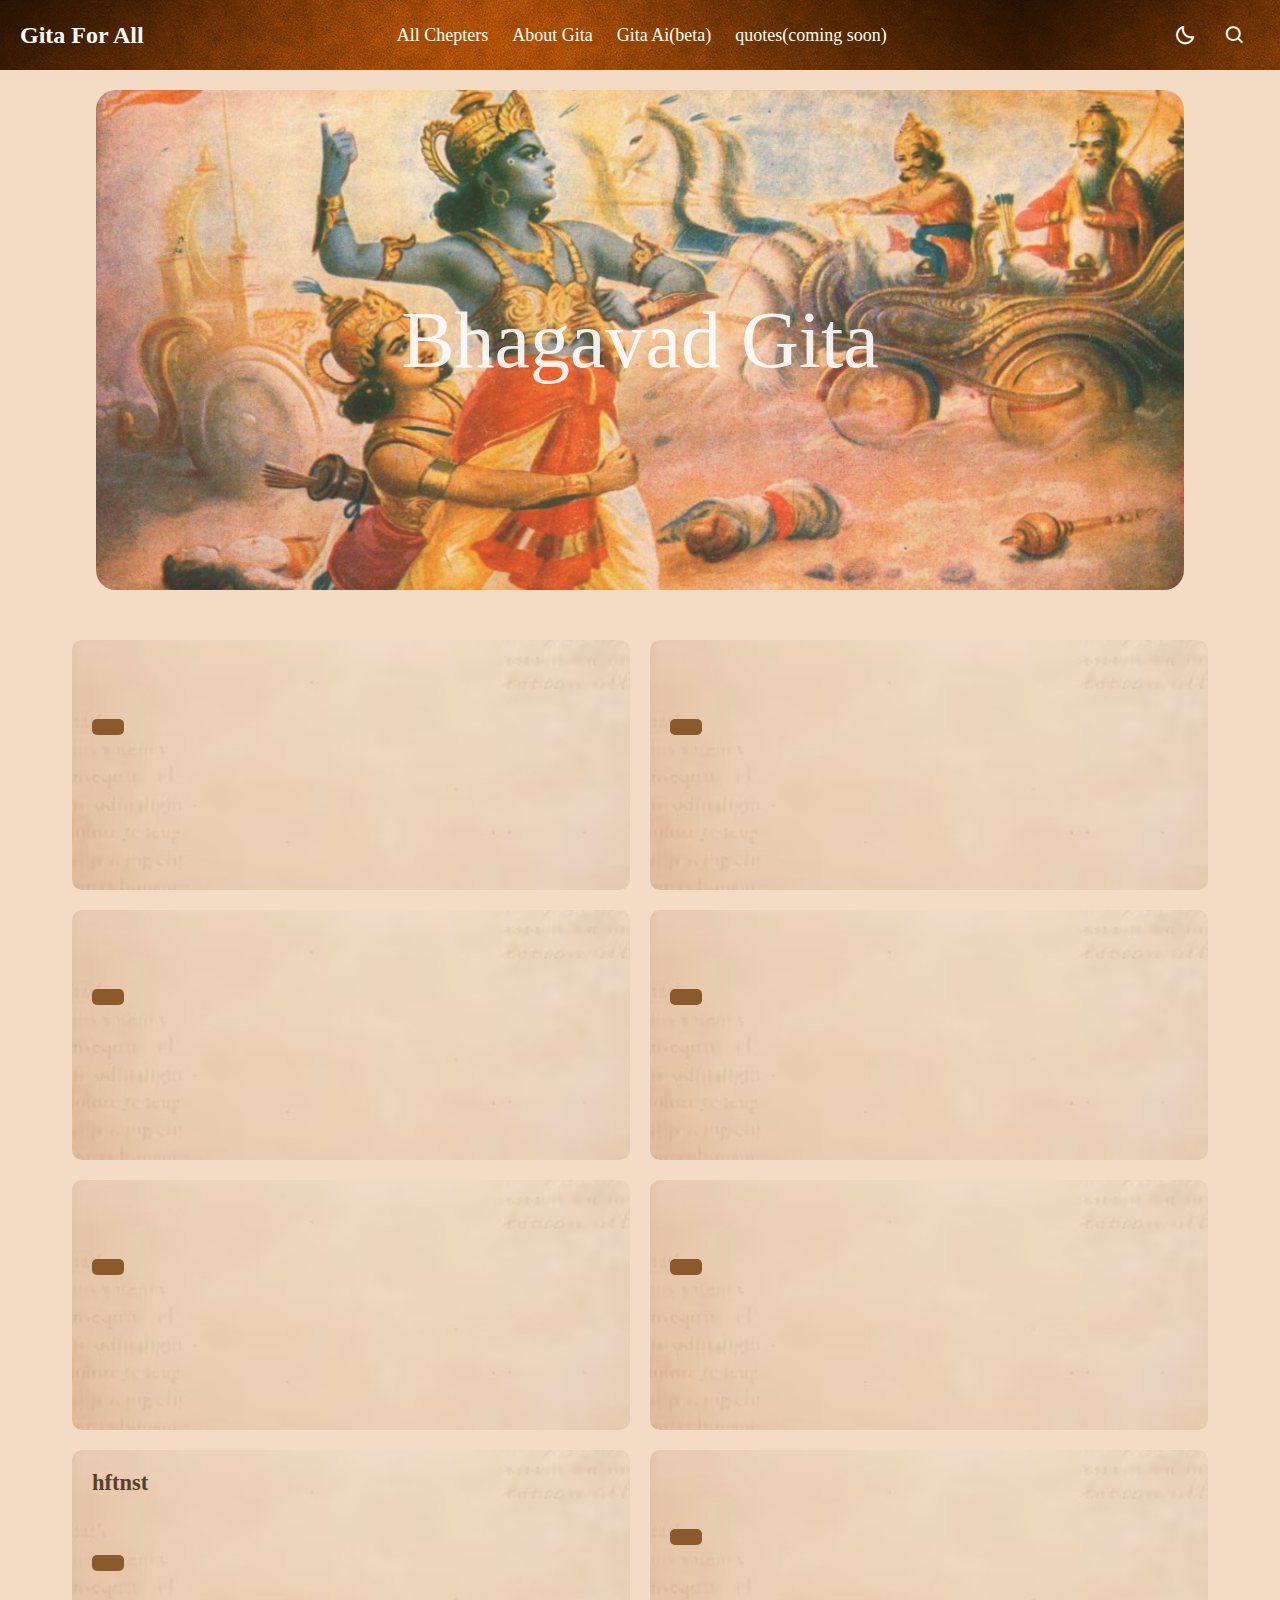
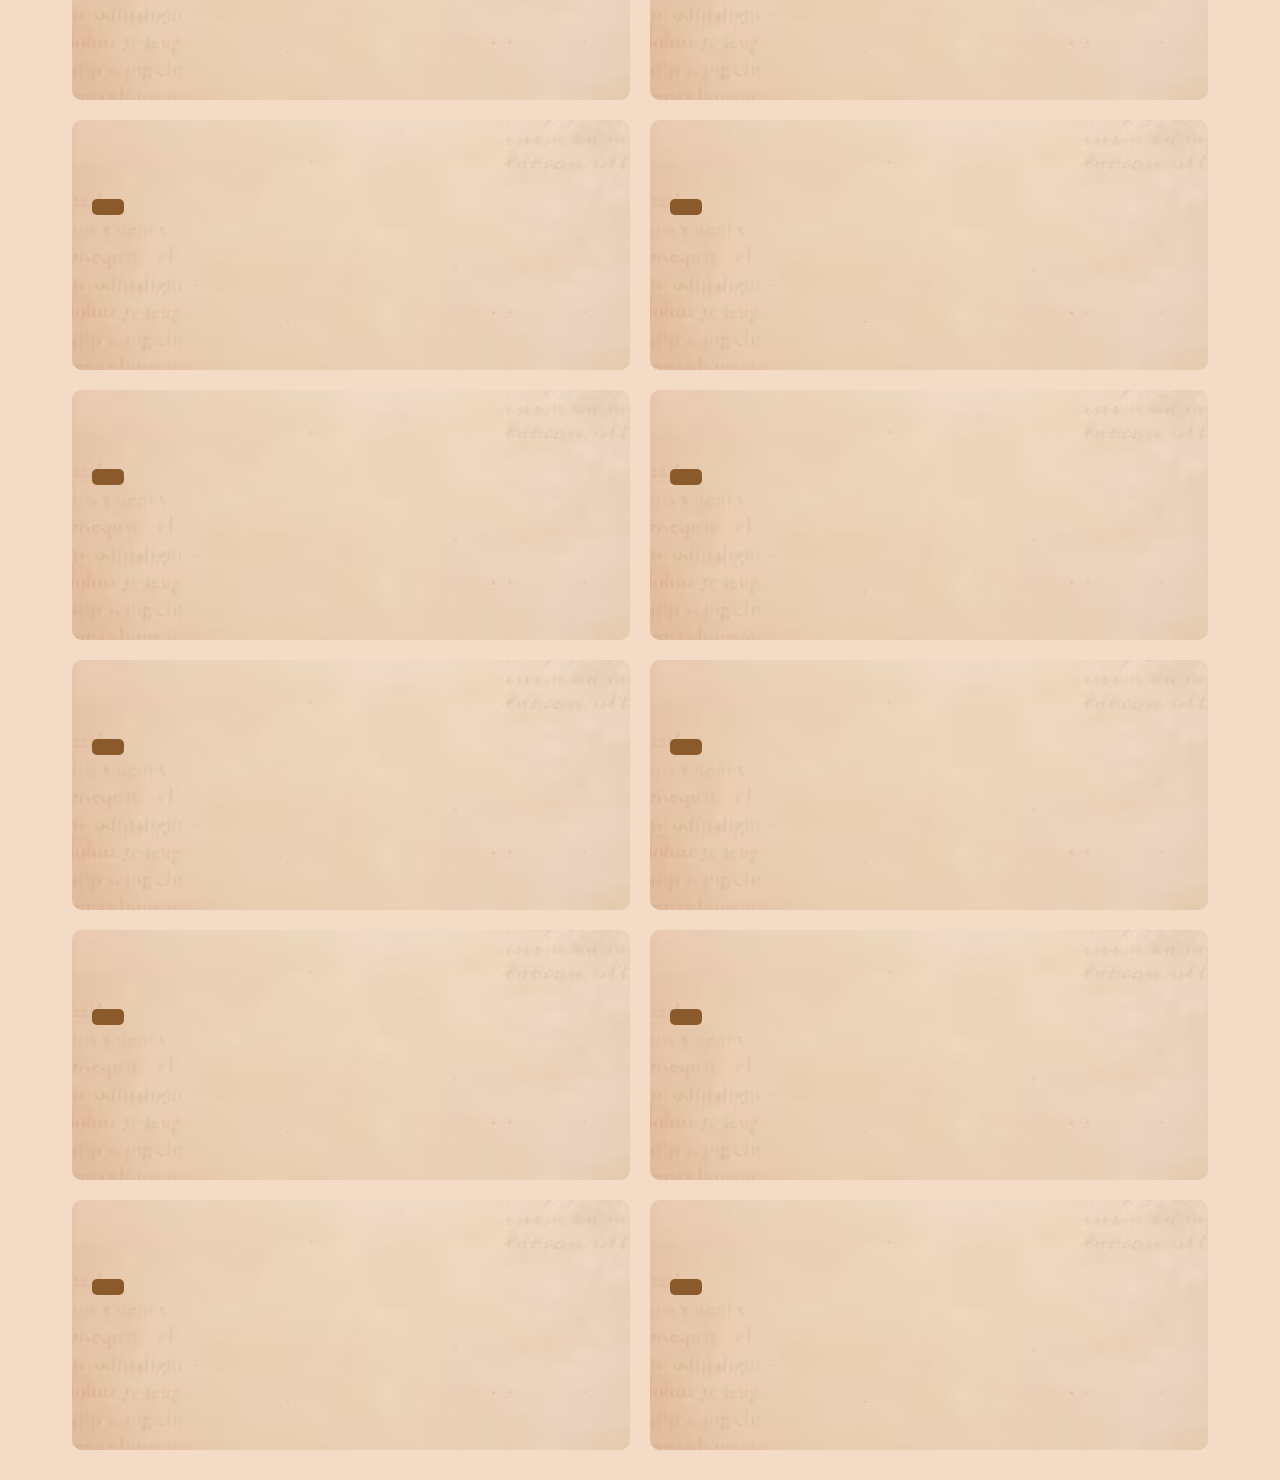
==== commit 45c04dd5: "Add files via upload" ====
--- a/index.html
+++ b/index.html
@@ -4,6 +4,7 @@
     <meta charset="UTF-8" />
     <meta name="viewport" content="width=device-width, initial-scale=1.0" />
     <link rel="stylesheet" href="style.css" />
+    <link rel="stylesheet" href="style2.css" />
     <link
       href="https://unpkg.com/boxicons@2.1.1/css/boxicons.min.css"
       rel="stylesheet"
@@ -19,7 +20,7 @@
             >&times;</a
           >
           <a href="index.html" class="logo1"> Gita For All </a>
-          <a href="main.html" class="abc">All Chepters</a>
+          <a href="#" class="abc" id="abc" onclick="chap()">All Chepters</a>
           <a href="about.html" class="abc">About Gita</a>
           <a href="gitaai.html" class="abc">Gita Ai(beta)</a>
           <a href="#" class="abc">quotes(coming soon)</a>
@@ -28,11 +29,11 @@
           style="font-size: 26px; cursor: pointer"
           onclick="openNav()"
           class="sbutton"
-          >&#9776;
-        </span>
+          >&#9776;</span
+        >
         <a href="index.html" class="logo"> Gita For All </a>
         <div>
-          <a href="main.html" class="abc">All Chepters</a>
+          <button class="abc" id="abc" onclick="chap()">All Chepters</button>
           <a href="about.html" class="abc">About Gita</a>
           <a href="gitaai.html" class="abc">Gita Ai(beta)</a>
           <a href="#" class="abc">quotes(coming soon)</a>
@@ -60,14 +61,330 @@
         <!-- d -->
       </div>
     </div>
-    <div class="displaypic">
+    <div class="displaypic" id="n">
       <img src="book1.jpg" alt="x" width="85%" height="500px" class="img-top" />
       <div class="cover">
         <div class="text">Bhagavad Gita</div>
       </div>
     </div>
-    <div class="main"></div>
+    <div class="main" id="m">
+      <div class="chepters">
+        <div class="heading">
+          <h2 class="sloka" id="1s1"></h2>
+        </div>
+        <div class="chname">
+          <h2 class="sloka" id="1s2"></h2>
+          <br />
+          <h3 class="sloka1" id="1s3"></h3>
+          <br />
+        </div>
+        <div class="menu">
+          <button class="btn" id="btn" onclick="fetchVerse(1, 1);">
+            <h4 class="sloka" id="1s4"></h4>
+          </button>
+        </div>
+      </div>
+      <div class="chepters">
+        <div class="heading">
+          <h2 class="sloka" id="2s1"></h2>
+        </div>
+        <div class="chname">
+          <h2 class="sloka" id="2s2"></h2>
+          <br />
+          <h3 class="sloka1" id="2s3"></h3>
+          <br />
+        </div>
+        <div class="menu">
+          <button class="btn" id="btn" onclick="fetchVerse(2, 1);">
+            <h4 class="sloka" id="2s4"></h4>
+          </button>
+        </div>
+      </div>
+      <div class="chepters">
+        <div class="heading">
+          <h2 class="sloka" id="3s1"></h2>
+        </div>
+        <div class="chname">
+          <h2 class="sloka" id="3s2"></h2>
+          <br />
+          <h3 class="sloka1" id="3s3"></h3>
+          <br />
+        </div>
+        <div class="menu">
+          <button class="btn" id="btn" onclick="fetchVerse(3, 1);">
+            <h4 class="sloka" id="3s4"></h4>
+          </button>
+        </div>
+      </div>
+      <div class="chepters">
+        <div class="heading">
+          <h2 class="sloka" id="4s1"></h2>
+        </div>
+        <div class="chname">
+          <h2 class="sloka" id="4s2"></h2>
+          <br />
+          <h3 class="sloka1" id="4s3"></h3>
+          <br />
+        </div>
+        <div class="menu">
+          <button class="btn" id="btn" onclick="fetchVerse(4, 1);">
+            <h4 class="sloka" id="4s4"></h4>
+          </button>
+        </div>
+      </div>
+      <div class="chepters">
+        <div class="heading">
+          <h2 class="sloka" id="5s1"></h2>
+        </div>
+        <div class="chname">
+          <h2 class="sloka" id="5s2"></h2>
+          <br />
+          <h3 class="sloka1" id="5s3"></h3>
+          <br />
+        </div>
+        <div class="menu">
+          <button class="btn" id="btn" onclick="fetchVerse(5, 1);">
+            <h4 class="sloka" id="5s4"></h4>
+          </button>
+        </div>
+      </div>
+      <div class="chepters">
+        <div class="heading">
+          <h2 class="sloka" id="6s1"></h2>
+        </div>
+        <div class="chname">
+          <h2 class="sloka" id="6s2"></h2>
+          <br />
+          <h3 class="sloka1" id="6s3"></h3>
+          <br />
+        </div>
+        <div class="menu">
+          <button class="btn" id="btn" onclick="fetchVerse(6, 1);">
+            <h4 class="sloka" id="6s4"></h4>
+          </button>
+        </div>
+      </div>
+      <div class="chepters">
+        <div class="heading">
+          <h2 class="sloka" id="7s1">hftnst</h2>
+        </div>
+        <div class="chname">
+          <h2 class="sloka" id="7s2"></h2>
+          <br />
+          <h3 class="sloka1" id="7s3"></h3>
+          <br />
+        </div>
+        <div class="menu">
+          <button class="btn" id="btn" onclick="fetchVerse(7, 1);">
+            <h4 class="sloka" id="7s4"></h4>
+          </button>
+        </div>
+      </div>
+      <div class="chepters">
+        <div class="heading">
+          <h2 class="sloka" id="8s1"></h2>
+        </div>
+        <div class="chname">
+          <h2 class="sloka" id="8s2"></h2>
+          <br />
+          <h3 class="sloka1" id="8s3"></h3>
+          <br />
+        </div>
+        <div class="menu">
+          <button class="btn" id="btn" onclick="fetchVerse(8, 1);">
+            <h4 class="sloka" id="8s4"></h4>
+          </button>
+        </div>
+      </div>
+      <div class="chepters">
+        <div class="heading">
+          <h2 class="sloka" id="9s1"></h2>
+        </div>
+        <div class="chname">
+          <h2 class="sloka" id="9s2"></h2>
+          <br />
+          <h3 class="sloka1" id="9s3"></h3>
+          <br />
+        </div>
+        <div class="menu">
+          <button class="btn" id="btn" onclick="fetchVerse(9, 1);">
+            <h4 class="sloka" id="9s4"></h4>
+          </button>
+        </div>
+      </div>
+      <div class="chepters">
+        <div class="heading">
+          <h2 class="sloka" id="10s1"></h2>
+        </div>
+        <div class="chname">
+          <h2 class="sloka" id="10s2"></h2>
+          <br />
+          <h3 class="sloka1" id="10s3"></h3>
+          <br />
+        </div>
+        <div class="menu">
+          <button class="btn" id="btn" onclick="fetchVerse(10, 1);">
+            <h4 class="sloka" id="10s4"></h4>
+          </button>
+        </div>
+      </div>
+      <div class="chepters">
+        <div class="heading">
+          <h2 class="sloka" id="11s1"></h2>
+        </div>
+        <div class="chname">
+          <h2 class="sloka" id="11s2"></h2>
+          <br />
+          <h3 class="sloka1" id="11s3"></h3>
+          <br />
+        </div>
+        <div class="menu">
+          <button class="btn" id="btn" onclick="fetchVerse(11, 1);">
+            <h4 class="sloka" id="11s4"></h4>
+          </button>
+        </div>
+      </div>
+      <div class="chepters">
+        <div class="heading">
+          <h2 class="sloka" id="12s1"></h2>
+        </div>
+        <div class="chname">
+          <h2 class="sloka" id="12s2"></h2>
+          <br />
+          <h3 class="sloka1" id="12s3"></h3>
+          <br />
+        </div>
+        <div class="menu">
+          <button class="btn" id="btn" onclick="fetchVerse(12, 1);">
+            <h4 class="sloka" id="12s4"></h4>
+          </button>
+        </div>
+      </div>
+      <div class="chepters">
+        <div class="heading">
+          <h2 class="sloka" id="13s1"></h2>
+        </div>
+        <div class="chname">
+          <h2 class="sloka" id="13s2"></h2>
+          <br />
+          <h3 class="sloka1" id="13s3"></h3>
+          <br />
+        </div>
+        <div class="menu">
+          <button class="btn" id="btn" onclick="fetchVerse(13, 1);">
+            <h4 class="sloka" id="13s4"></h4>
+          </button>
+        </div>
+      </div>
+      <div class="chepters">
+        <div class="heading">
+          <h2 class="sloka" id="14s1"></h2>
+        </div>
+        <div class="chname">
+          <h2 class="sloka" id="14s2"></h2>
+          <br />
+          <h3 class="sloka1" id="14s3"></h3>
+          <br />
+        </div>
+        <div class="menu">
+          <button class="btn" id="btn" onclick="fetchVerse(14, 1);">
+            <h4 class="sloka" id="14s4"></h4>
+          </button>
+        </div>
+      </div>
+      <div class="chepters">
+        <div class="heading">
+          <h2 class="sloka" id="15s1"></h2>
+        </div>
+        <div class="chname">
+          <h2 class="sloka" id="15s2"></h2>
+          <br />
+          <h3 class="sloka1" id="15s3"></h3>
+          <br />
+        </div>
+        <div class="menu">
+          <button class="btn" id="btn" onclick="fetchVerse(15, 1);">
+            <h4 class="sloka" id="15s4"></h4>
+          </button>
+        </div>
+      </div>
+      <div class="chepters">
+        <div class="heading">
+          <h2 class="sloka" id="16s1"></h2>
+        </div>
+        <div class="chname">
+          <h2 class="sloka" id="16s2"></h2>
+          <br />
+          <h3 class="sloka1" id="16s3"></h3>
+          <br />
+        </div>
+        <div class="menu">
+          <button class="btn" id="btn" onclick="fetchVerse(16, 1);">
+            <h4 class="sloka" id="16s4"></h4>
+          </button>
+        </div>
+      </div>
+      <div class="chepters">
+        <div class="heading">
+          <h2 class="sloka" id="17s1"></h2>
+        </div>
+        <div class="chname">
+          <h2 class="sloka" id="17s2"></h2>
+          <br />
+          <h3 class="sloka1" id="17s3"></h3>
+          <br />
+        </div>
+        <div class="menu">
+          <button class="btn" id="btn" onclick="fetchVerse(17, 1);">
+            <h4 class="sloka" id="17s4"></h4>
+          </button>
+        </div>
+      </div>
+      <div class="chepters">
+        <div class="heading">
+          <h2 class="sloka" id="18s1"></h2>
+        </div>
+        <div class="chname">
+          <h2 class="sloka" id="18s2"></h2>
+          <br />
+          <h3 class="sloka1" id="18s3"></h3>
+          <br />
+        </div>
+        <div>
+          <button class="btn" id="btn" onclick="fetchVerse(18, 1);">
+            <h4 class="sloka" id="18s4"></h4>
+          </button>
+        </div>
+      </div>
+    </div>
+
+    <div class="sup" id="s">
+      <div class="prev">
+        <button class="big" onclick="fetchslok2()">&lt;</button>
+      </div>
+      <div class="containt">
+        <h1 class="sloka" id="sl1">1</h1>
+        <img src="book1.jpg" alt="" class="picr" />
+        <div class="text-slok">
+          <h2 class="slokab" id="sl2">hftnst</h2>
+          <p class="sloka" id="sl3">hftnst</p>
+          <p class="sloka" id="sl4">hftnst</p>
+          <p class="sloka" id="sl5">hftnst</p>
+          <!-- <h3 class="sloka" id="sl6">hftnst</h3>
+                <h3 class="sloka" id="sl7">hftnst</h3> -->
+        </div>
+      </div>
+      <div class="next">
+        <button class="big" onclick="fetchslok()">&gt;</button>
+      </div>
+    </div>
+    <!-- <script src="script.js"></script> -->
+    <script src="script1.js"></script>
     <script src="script3.js"></script>
-    <script src="script1.js"></script>
+    <script>
+      function myFunction() {
+        alert("Page is loaded");
+      }
+    </script>
   </body>
 </html>
--- a/style.css
+++ b/style.css
@@ -43,6 +43,9 @@
   color: #fff;
   text-decoration: none;
   font-size: 18px;
+  border: none;
+  background: transparent;
+  cursor: pointer;
 }
 .abc1 {
   color: #fff;
--- a/style2.css
+++ b/style2.css
@@ -0,0 +1,147 @@
+body {
+  font-family: Arial, sans-serif;
+  /* background-color: #f6eee7;  */
+  background-color: #f4dbc6;
+  color: #563f2e;
+}
+.sup {
+  width: auto;
+  height: auto;
+  display: none;
+  flex-direction: row;
+  justify-content: center;
+  align-items: center;
+  margin: 20px 20px;
+  margin-top: 40px;
+  padding: 20px 20px;
+}
+.next {
+  display: flex;
+  justify-content: center;
+  height: 2.5rem;
+  width: 2.5rem;
+  position: fixed;
+  right: 0.75rem;
+  top: 50%;
+  border-radius: 50%;
+  background-image: url("nav.jpg");
+  opacity: 0.7;
+  color: rgba(255, 255, 255, 0.689);
+  align-items: center;
+}
+.prev {
+  position: fixed;
+  left: 0.75rem;
+  top: 50%;
+  display: flex;
+  justify-content: center;
+  height: 2.5rem;
+  width: 2.5rem;
+  border-radius: 50%;
+  background-image: url("nav.jpg");
+  opacity: 0.7;
+  color: rgba(255, 255, 255, 0.689);
+  align-items: center;
+}
+.big {
+  height: 2.5rem;
+  width: 2.5rem;
+  border-radius: 50%;
+  align-items: center;
+  cursor: pointer;
+  border: none;
+  color: #fff;
+  background-color: #8b5a2b;
+}
+.containt {
+  display: flex;
+  flex-direction: column;
+  width: 55%;
+  height: auto;
+  justify-content: center;
+  align-items: center;
+  /* border: 1px solid brown; */
+  border-radius: 10px;
+  background: url("book2.jpg");
+  background-repeat: no-repeat;
+  background-position: center;
+  background-size: cover;
+  padding: 40px 20px;
+  gap: 40px;
+}
+.picr {
+  width: 500px;
+  height: 300px;
+}
+.text-slok {
+  height: auto;
+  width: 90%;
+  /* border: 2px solid black; */
+  display: flex;
+  flex-direction: column;
+  justify-content: flex-start;
+  gap: 40px;
+  align-items: center;
+  text-align: center;
+  padding: 20px 20px;
+}
+
+@media only screen and (max-width: 1200px) {
+  .sup {
+    /* margin-top: 20px; */
+    margin-bottom: 20px;
+    padding: 10px;
+  }
+
+  .containt {
+    width: 90%;
+    padding: 20px;
+  }
+
+  .picr {
+    width: 100%;
+    height: auto;
+  }
+
+  .text-slok {
+    padding: 10px;
+  }
+}
+
+@media only screen and (max-width: 480px) {
+  .containt {
+    width: 100%;
+    padding: 10px;
+    border-radius: 0px;
+  }
+
+  .sup {
+    width: 100%;
+    margin: 0px 0px;
+    margin-top: 0px;
+    padding: 0px 0px;
+  }
+
+  /* .next,
+  .prev {
+    height: 2rem;
+    width: 2rem;
+    font-size: 0.8rem;
+  } */
+  .slokab {
+    font-size: 27px;
+  }
+  .sloka {
+    font-size: 20px;
+  }
+  .picr {
+    width: 100%;
+    height: auto;
+  }
+
+  .text-slok {
+    width: 100%;
+    gap: 20px;
+    padding: 5px;
+  }
+}
